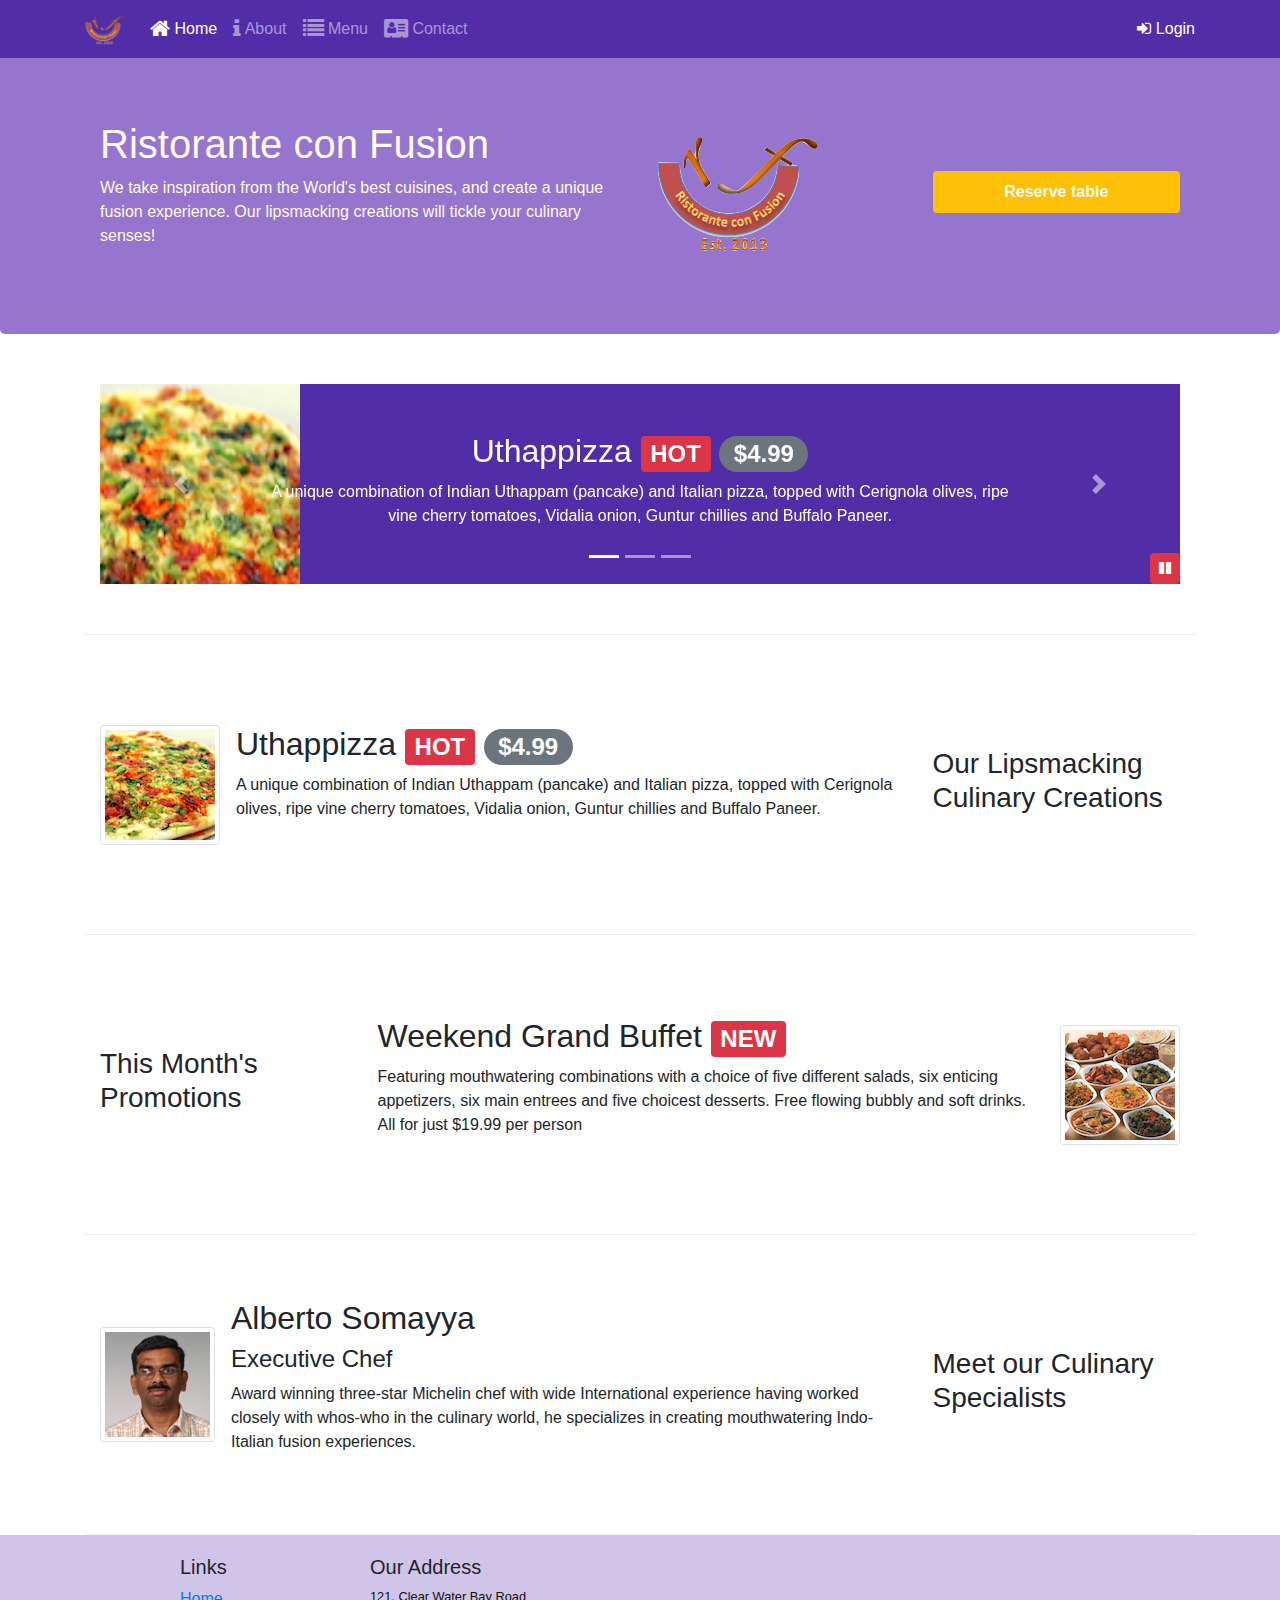
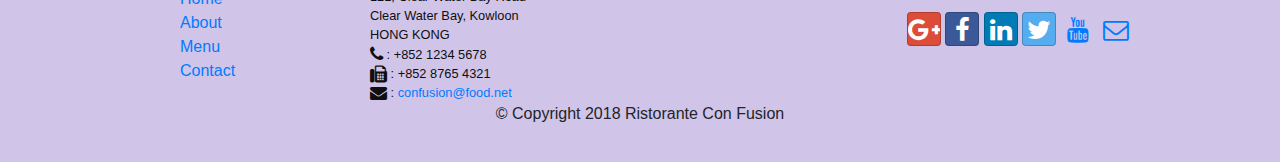
==== index.html @ 11452cea "Added the conFusion project" ====
<!DOCTYPE html><html lang="en"><head><title>Ristorante Con Fusion</title><meta charset="utf-8"><meta name="viewport" content="width=device-width,initial-scale=1,shrink-to-fit=no"><meta http-equiv="x-ua-compatible" content="ie=edge"><link rel="stylesheet" href="css/main.css"></head><body><nav class="navbar navbar-dark navbar-expand-sm fixed-top"><div class="container"><button class="navbar-toggler" type="button" data-toggle="collapse" data-target="#Navbar"><span class="navbar-toggler-icon"></span></button> <a class="navbar-brand" href="#"><img src="img/logo.png" height="30" width="41"></a><div class="collapse navbar-collapse" id="Navbar"><ul class="navbar-nav mr-auto"><li class="nav-item active"><a class="nav-link" href="#"><span class="fa fa-home fa-lg"></span> Home</a></li><li class="nav-item"><a class="nav-link" href="./aboutus.html"><span class="fa fa-info fa-lg"></span> About</a></li><li class="nav-item"><a class="nav-link" href="#"><span class="fa fa-list fa-lg"></span> Menu</a></li><li class="nav-item"><a class="nav-link" href="./contactus.html"><span class="fa fa-address-card fa-lg"></span> Contact</a></li></ul><span class="navbar-text" id="loginButton"><a><span class="fa fa-sign-in"></span> Login</a></span></div></div></nav><div id="loginModal" class="modal fade" role="dialog"><div class="modal-dialog modal-lg" role="content"><div class="modal-content"><div class="modal-header"><h4 class="modal-title">Login</h4><button type="button" class="close" id="closeLogin">&times;</button></div><div class="modal-body"><form><div class="form-row"><div class="form-group col-sm-4"><label class="sr-only" for="exampleInputemail">Email address</label> <input type="email" class="form-control form-control-sm mr-1" id="exampleInputemail" placeholder="Enter email"></div><div class="form-group col-sm-4"><label class="sr-only" for="exampleInputpasswordd">Password</label> <input type="password" class="form-control form-control-sm mr-1" id="exampleInputpassword" placeholder="Password"></div><div class="col-sm-auto"><div class="form-check"><input class="form-check-input" type="checkbox"> <label class="form-check-label">Remember me</label></div></div></div><div class="form-row"><button type="button" class="btn btn-secondary btn-sm ml-auto" id="closeLogin1">Cancel</button> <button type="submit" class="btn btn-primary btn-sm ml-1">Sign in</button></div></form></div></div></div></div><div id="reserveModal" class="modal fade" role="dialog"><div class="modal-dialog modal-lg" role="content"><div class="modal-content"><div class="modal-header"><h4 class="modal-title"><strong>Reserve a Table</strong></h4><button type="button" class="close" id="closeReserve">&times;</button></div><div class="modal-body"><form><div class="form-group row"><label for="noofguest" class="col-sm-2 col-form-label"><strong>Number of Guests</strong></label><div class="col-sm-10"><div class="form-check form-check-inline"><input type="radio" class="form-check-input" name="radios" id="radio1" value="option1"> <label class="form-check-label" for="radio1">1</label></div><div class="form-check form-check-inline"><input type="radio" class="form-check-input" name="radios" id="radio2" value="option2"> <label class="form-check-label" for="radio2">2</label></div><div class="form-check form-check-inline"><input type="radio" class="form-check-input" name="radios" id="radio3" value="option3"> <label class="form-check-label" for="radio3">3</label></div><div class="form-check form-check-inline"><input type="radio" class="form-check-input" name="radios" id="radio4" value="option4"> <label class="form-check-label" for="radio4">4</label></div><div class="form-check form-check-inline"><input type="radio" class="form-check-input" name="radios" id="radio5" value="option5"> <label class="form-check-label" for="radio5">5</label></div><div class="form-check form-check-inline"><input type="radio" class="form-check-input" name="radios" id="radio6" value="option6"> <label class="form-check-label" for="radio6">6</label></div></div></div><div class="form-group row"><label for="smoking" class="col-sm-2 col-form-label"><strong>Section</strong></label><div class="col-sm-10"><div class="btn-group btn-group-toggle" data-toggle="buttons" id="new"><label class="btn btn-success active"><input type="radio" name="options" id="option1" checked="checked"> Non-Smoking</label> <label class="btn btn-danger"><input type="radio" name="options" id="option2"> Smoking</label></div></div></div><div class="form-group row"><label for="dateandtime" class="col-sm-2 col-form-label"><strong>Date and Time</strong></label><div class="col-12 col-sm-4"><input type="text" class="form-control" id="date" name="date" placeholder="Date"></div><div class="col-12 col-sm-4"><input type="text" class="form-control" id="time" name="time" placeholder="Time"></div></div><div class="form-group row"><div class="offset-sm-2 col-sm-10"><button type="button" class="btn btn-secondary ml-auto" id="closeReserve1">Cancel</button> <button type="submit" class="btn btn-primary ml-auto">Reserve</button></div></div></form></div></div></div></div><header class="jumbotron"><div class="container"><div class="row row-header"><div class="col-12 col-sm-6"><h1>Ristorante con Fusion</h1><p>We take inspiration from the World's best cuisines, and create a unique fusion experience. Our lipsmacking creations will tickle your culinary senses!</p></div><div class="col-12 col-sm align-self-center"><img src="img/logo.png" class="img-fluid"></div><div class="col-12 col-sm align-self-center"><a role="button" class="btn btn-block bg-warning nav-link" id="reserveButton"><strong>Reserve table</strong></a></div></div></div></header><div class="container"><div class="row row-content"><div class="col"><div class="carousel slide" id="mycarousel" data-ride="carousel"><div class="carousel-inner" role="listbox"><div class="carousel-item active"><img class="d-block img-fluid" width="200px" src="img/uthappizza.png" alt="uttappizza"><div class="carousel-caption d-none d-md-block"><h2>Uthappizza <span class="badge badge-danger">HOT</span> <span class="badge badge-pill badge-secondary">$4.99</span></h2><p class="d-none d-sm-block">A unique combination of Indian Uthappam (pancake) and Italian pizza, topped with Cerignola olives, ripe vine cherry tomatoes, Vidalia onion, Guntur chillies and Buffalo Paneer.</p></div></div><div class="carousel-item"><img class="d-block img-fluid" width="200px" src="img/buffet.png" alt="buffet"><div class="carousel-caption d-none d-md-block"><h2>Weekend Grand Buffet <span class="badge badge-danger">NEW</span></h2><p class="d-none d-sm-block">Featuring mouthwatering combinations with a choice of five different salads, six enticing appetizers, six main entrees and five choicest desserts. Free flowing bubbly and soft drinks. All for just $19.99 per person</p></div></div><div class="carousel-item"><img class="d-block img-fluid" src="img/alberto.png" alt="alberto"><div class="carousel-caption d-none d-md-block"><h2>Alberto Somayya</h2><h4>Executive Chef</h4><p class="d-none d-sm-block">Award winning three-star Michelin chef with wide International experience having worked closely with whos-who in the culinary world, he specializes in creating mouthwatering Indo-Italian fusion experiences.</p></div></div></div><ol class="carousel-indicators"><li data-target="#mycarousel" data-slide-to="0" class="active"></li><li data-target="#mycarousel" data-slide-to="1"></li><li data-target="#mycarousel" data-slide-to="2"></li></ol><a class="carousel-control-prev" href="#mycarousel" role="button" data-slide="prev"><span class="carousel-control-prev-icon"></span> </a><a class="carousel-control-next" href="#mycarousel" role="button" data-slide="next"><span class="carousel-control-next-icon"></span> </a><button class="btn btn-danger btn-sm" id="carouselButton"><span class="fa fa-pause"></span></button></div></div></div><div class="row row-content align-items-center"><div class="col-12 col-sm-4 order-sm-last col-md-3"><h3>Our Lipsmacking Culinary Creations</h3></div><div class="col col-sm order-sm-first col-md"><div class="media"><img class="d-flex mr-3 img-thumbnail align-self-center" src="img/uthappizza.png" alt="Uthappizza"><div class="media-body"><h2 class="mt-0">Uthappizza <span class="badge badge-danger">HOT</span> <span class="badge badge-pill badge-secondary">$4.99</span></h2><p class="d-none d-sm-block">A unique combination of Indian Uthappam (pancake) and Italian pizza, topped with Cerignola olives, ripe vine cherry tomatoes, Vidalia onion, Guntur chillies and Buffalo Paneer.</p></div></div></div></div><div class="row row-content align-items-center"><div class="col-12 col-sm-4 col-md-3"><h3>This Month's Promotions</h3></div><div class="col col-sm col-md"><div class="media"><div class="media-body"><h2>Weekend Grand Buffet <span class="badge badge-danger">NEW</span></h2><p class="d-none d-sm-block">Featuring mouthwatering combinations with a choice of five different salads, six enticing appetizers, six main entrees and five choicest desserts. Free flowing bubbly and soft drinks. All for just $19.99 per person</p></div><img src="img/buffet.png" alt="Weekend Grand Buffet" class="d-flex ml-3 img-thumbnail align-self-center"></div></div></div><div class="row row-content align-items-center"><div class="col-12 col-sm-4 order-sm-last col-md-3"><h3>Meet our Culinary Specialists</h3></div><div class="col col-sm order-sm-first col-md"><div class="media"><img src="img/alberto.png" class="d-flex mr-3 img-thumbnail align-self-center" alt="Alberto Somayya"><div class="media-body"><h2>Alberto Somayya</h2><h4>Executive Chef</h4><p class="d-none d-sm-block">Award winning three-star Michelin chef with wide International experience having worked closely with whos-who in the culinary world, he specializes in creating mouthwatering Indo-Italian fusion experiences.</p></div></div></div></div></div><footer class="footer"><div class="container"><div class="row"><div class="col-4 offset-1 col-sm-2"><h5>Links</h5><ul class="list-unstyled"><li><a href="#">Home</a></li><li><a href="./aboutus.html">About</a></li><li><a href="#">Menu</a></li><li><a href="./contactus.html">Contact</a></li></ul></div><div class="col-7 col-sm-5"><h5>Our Address</h5><address>121, Clear Water Bay Road<br>Clear Water Bay, Kowloon<br>HONG KONG<br><i class="fa fa-phone fa-lg"></i> : +852 1234 5678<br><i class="fa fa-fax fa-lg"></i> : +852 8765 4321<br><i class="fa fa-envelope fa-lg"></i> : <a href="mailto:confusion@food.net">confusion@food.net</a></address></div><div class="col-12 col-sm-4 align-self-center"><div class="text-center"><a class="btn btn-social-icon btn-google" href="http://google.com/+"><i class="fa fa-google-plus fa-lg"></i></a> <a class="btn btn-social-icon btn-facebook" href="http://www.facebook.com/profile.php?id="><i class="fa fa-facebook fa-lg"></i></a> <a class="btn btn-social-icon btn-linkedin" href="http://www.linkedin.com/in/"><i class="fa fa-linkedin fa-lg"></i></a> <a class="btn btn-social-icon btn-twitter" href="http://twitter.com/"><i class="fa fa-twitter fa-lg"></i></a> <a class="btn btn-social-icon btn-youtube" href="http://youtube.com/"><i class="fa fa-youtube fa-lg"></i></a> <a class="btn btn-social-icon" href="mailto:"><i class="fa fa-envelope-o fa-lg"></i></a></div></div></div><div class="row justify-content-center"><div class="col-auto"><p>© Copyright 2018 Ristorante Con Fusion</p></div></div></div></footer><script src="js/main.js"></script></body></html>
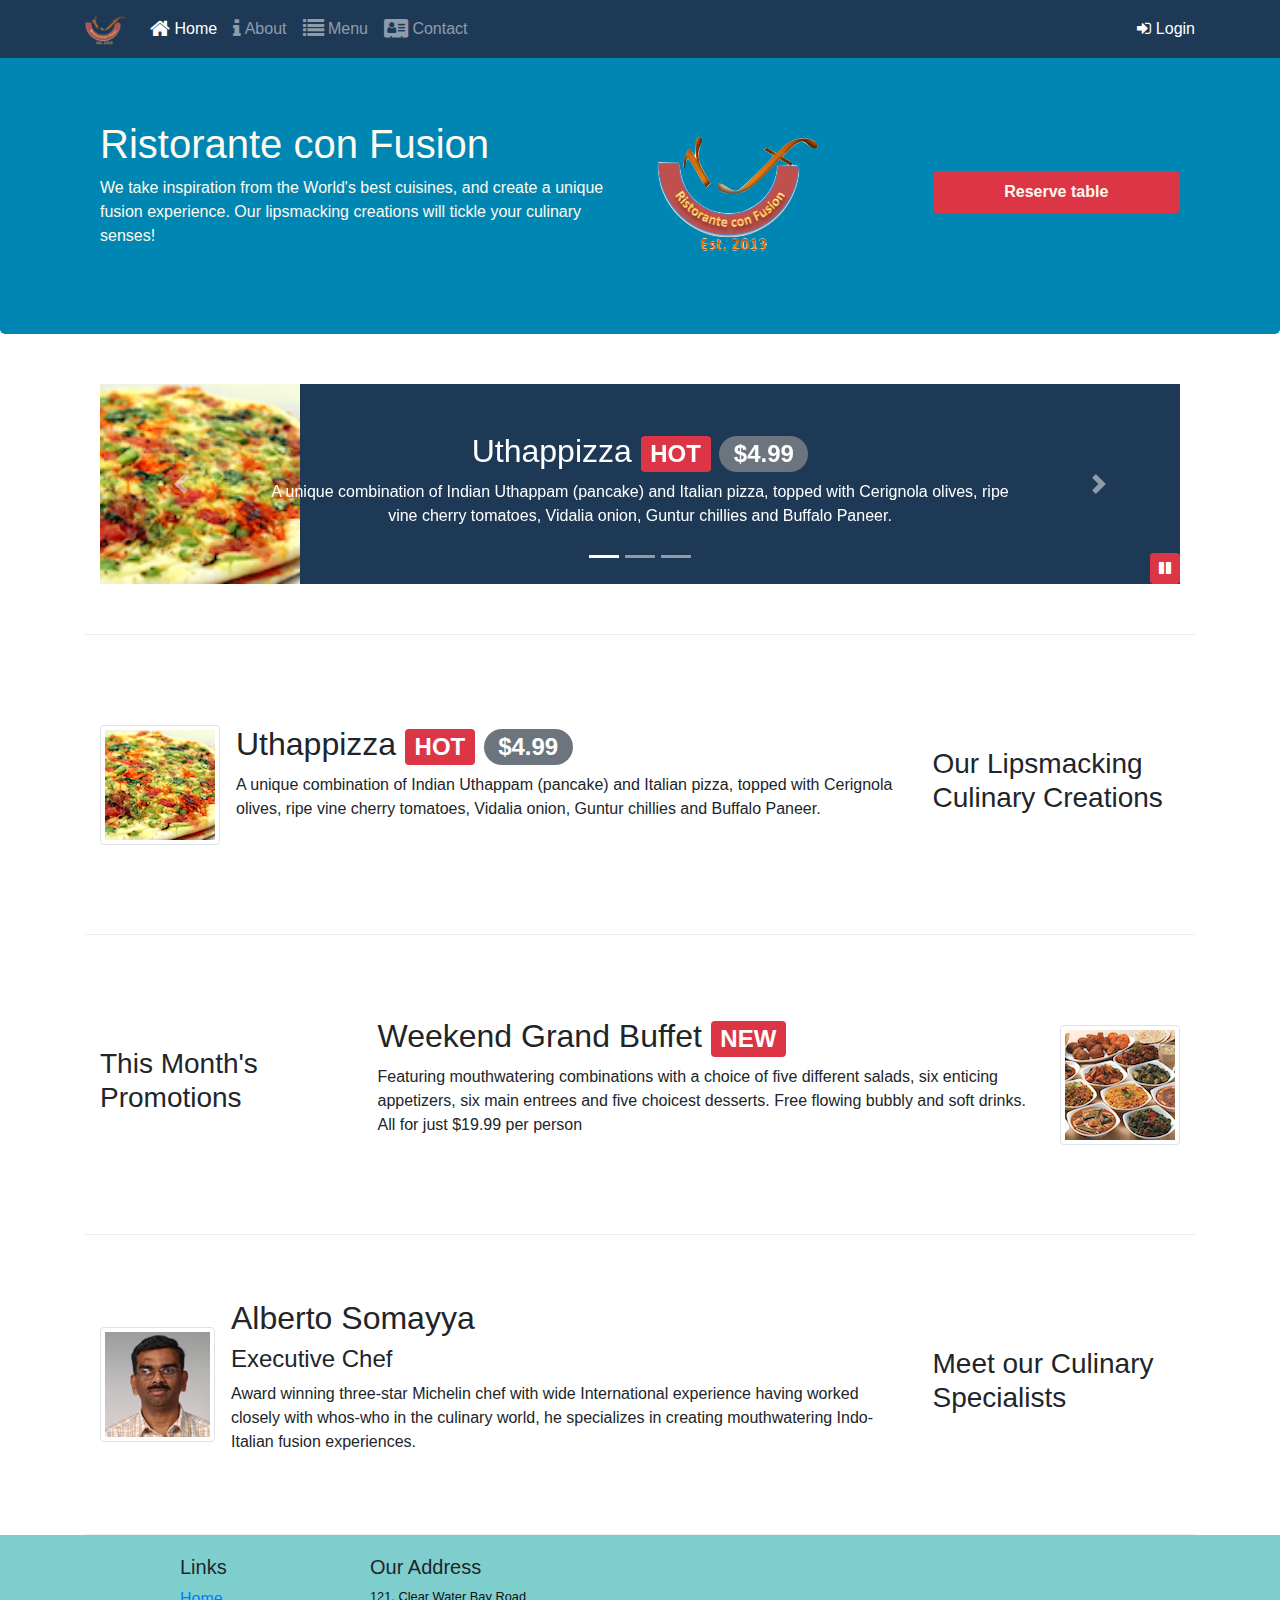
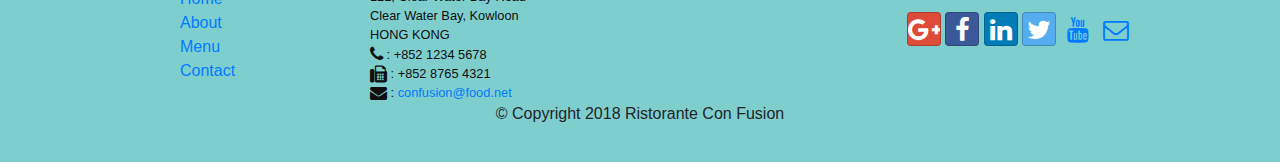
==== commit 7fbafa08: "Updated index.html" ====
--- a/index.html
+++ b/index.html
@@ -1 +1 @@
-<!DOCTYPE html><html lang="en"><head><title>Ristorante Con Fusion</title><meta charset="utf-8"><meta name="viewport" content="width=device-width,initial-scale=1,shrink-to-fit=no"><meta http-equiv="x-ua-compatible" content="ie=edge"><link rel="stylesheet" href="css/main.css"></head><body><nav class="navbar navbar-dark navbar-expand-sm fixed-top"><div class="container"><button class="navbar-toggler" type="button" data-toggle="collapse" data-target="#Navbar"><span class="navbar-toggler-icon"></span></button> <a class="navbar-brand" href="#"><img src="img/logo.png" height="30" width="41"></a><div class="collapse navbar-collapse" id="Navbar"><ul class="navbar-nav mr-auto"><li class="nav-item active"><a class="nav-link" href="#"><span class="fa fa-home fa-lg"></span> Home</a></li><li class="nav-item"><a class="nav-link" href="./aboutus.html"><span class="fa fa-info fa-lg"></span> About</a></li><li class="nav-item"><a class="nav-link" href="#"><span class="fa fa-list fa-lg"></span> Menu</a></li><li class="nav-item"><a class="nav-link" href="./contactus.html"><span class="fa fa-address-card fa-lg"></span> Contact</a></li></ul><span class="navbar-text" id="loginButton"><a><span class="fa fa-sign-in"></span> Login</a></span></div></div></nav><div id="loginModal" class="modal fade" role="dialog"><div class="modal-dialog modal-lg" role="content"><div class="modal-content"><div class="modal-header"><h4 class="modal-title">Login</h4><button type="button" class="close" id="closeLogin">&times;</button></div><div class="modal-body"><form><div class="form-row"><div class="form-group col-sm-4"><label class="sr-only" for="exampleInputemail">Email address</label> <input type="email" class="form-control form-control-sm mr-1" id="exampleInputemail" placeholder="Enter email"></div><div class="form-group col-sm-4"><label class="sr-only" for="exampleInputpasswordd">Password</label> <input type="password" class="form-control form-control-sm mr-1" id="exampleInputpassword" placeholder="Password"></div><div class="col-sm-auto"><div class="form-check"><input class="form-check-input" type="checkbox"> <label class="form-check-label">Remember me</label></div></div></div><div class="form-row"><button type="button" class="btn btn-secondary btn-sm ml-auto" id="closeLogin1">Cancel</button> <button type="submit" class="btn btn-primary btn-sm ml-1">Sign in</button></div></form></div></div></div></div><div id="reserveModal" class="modal fade" role="dialog"><div class="modal-dialog modal-lg" role="content"><div class="modal-content"><div class="modal-header"><h4 class="modal-title"><strong>Reserve a Table</strong></h4><button type="button" class="close" id="closeReserve">&times;</button></div><div class="modal-body"><form><div class="form-group row"><label for="noofguest" class="col-sm-2 col-form-label"><strong>Number of Guests</strong></label><div class="col-sm-10"><div class="form-check form-check-inline"><input type="radio" class="form-check-input" name="radios" id="radio1" value="option1"> <label class="form-check-label" for="radio1">1</label></div><div class="form-check form-check-inline"><input type="radio" class="form-check-input" name="radios" id="radio2" value="option2"> <label class="form-check-label" for="radio2">2</label></div><div class="form-check form-check-inline"><input type="radio" class="form-check-input" name="radios" id="radio3" value="option3"> <label class="form-check-label" for="radio3">3</label></div><div class="form-check form-check-inline"><input type="radio" class="form-check-input" name="radios" id="radio4" value="option4"> <label class="form-check-label" for="radio4">4</label></div><div class="form-check form-check-inline"><input type="radio" class="form-check-input" name="radios" id="radio5" value="option5"> <label class="form-check-label" for="radio5">5</label></div><div class="form-check form-check-inline"><input type="radio" class="form-check-input" name="radios" id="radio6" value="option6"> <label class="form-check-label" for="radio6">6</label></div></div></div><div class="form-group row"><label for="smoking" class="col-sm-2 col-form-label"><strong>Section</strong></label><div class="col-sm-10"><div class="btn-group btn-group-toggle" data-toggle="buttons" id="new"><label class="btn btn-success active"><input type="radio" name="options" id="option1" checked="checked"> Non-Smoking</label> <label class="btn btn-danger"><input type="radio" name="options" id="option2"> Smoking</label></div></div></div><div class="form-group row"><label for="dateandtime" class="col-sm-2 col-form-label"><strong>Date and Time</strong></label><div class="col-12 col-sm-4"><input type="text" class="form-control" id="date" name="date" placeholder="Date"></div><div class="col-12 col-sm-4"><input type="text" class="form-control" id="time" name="time" placeholder="Time"></div></div><div class="form-group row"><div class="offset-sm-2 col-sm-10"><button type="button" class="btn btn-secondary ml-auto" id="closeReserve1">Cancel</button> <button type="submit" class="btn btn-primary ml-auto">Reserve</button></div></div></form></div></div></div></div><header class="jumbotron"><div class="container"><div class="row row-header"><div class="col-12 col-sm-6"><h1>Ristorante con Fusion</h1><p>We take inspiration from the World's best cuisines, and create a unique fusion experience. Our lipsmacking creations will tickle your culinary senses!</p></div><div class="col-12 col-sm align-self-center"><img src="img/logo.png" class="img-fluid"></div><div class="col-12 col-sm align-self-center"><a role="button" class="btn btn-block bg-warning nav-link" id="reserveButton"><strong>Reserve table</strong></a></div></div></div></header><div class="container"><div class="row row-content"><div class="col"><div class="carousel slide" id="mycarousel" data-ride="carousel"><div class="carousel-inner" role="listbox"><div class="carousel-item active"><img class="d-block img-fluid" width="200px" src="img/uthappizza.png" alt="uttappizza"><div class="carousel-caption d-none d-md-block"><h2>Uthappizza <span class="badge badge-danger">HOT</span> <span class="badge badge-pill badge-secondary">$4.99</span></h2><p class="d-none d-sm-block">A unique combination of Indian Uthappam (pancake) and Italian pizza, topped with Cerignola olives, ripe vine cherry tomatoes, Vidalia onion, Guntur chillies and Buffalo Paneer.</p></div></div><div class="carousel-item"><img class="d-block img-fluid" width="200px" src="img/buffet.png" alt="buffet"><div class="carousel-caption d-none d-md-block"><h2>Weekend Grand Buffet <span class="badge badge-danger">NEW</span></h2><p class="d-none d-sm-block">Featuring mouthwatering combinations with a choice of five different salads, six enticing appetizers, six main entrees and five choicest desserts. Free flowing bubbly and soft drinks. All for just $19.99 per person</p></div></div><div class="carousel-item"><img class="d-block img-fluid" src="img/alberto.png" alt="alberto"><div class="carousel-caption d-none d-md-block"><h2>Alberto Somayya</h2><h4>Executive Chef</h4><p class="d-none d-sm-block">Award winning three-star Michelin chef with wide International experience having worked closely with whos-who in the culinary world, he specializes in creating mouthwatering Indo-Italian fusion experiences.</p></div></div></div><ol class="carousel-indicators"><li data-target="#mycarousel" data-slide-to="0" class="active"></li><li data-target="#mycarousel" data-slide-to="1"></li><li data-target="#mycarousel" data-slide-to="2"></li></ol><a class="carousel-control-prev" href="#mycarousel" role="button" data-slide="prev"><span class="carousel-control-prev-icon"></span> </a><a class="carousel-control-next" href="#mycarousel" role="button" data-slide="next"><span class="carousel-control-next-icon"></span> </a><button class="btn btn-danger btn-sm" id="carouselButton"><span class="fa fa-pause"></span></button></div></div></div><div class="row row-content align-items-center"><div class="col-12 col-sm-4 order-sm-last col-md-3"><h3>Our Lipsmacking Culinary Creations</h3></div><div class="col col-sm order-sm-first col-md"><div class="media"><img class="d-flex mr-3 img-thumbnail align-self-center" src="img/uthappizza.png" alt="Uthappizza"><div class="media-body"><h2 class="mt-0">Uthappizza <span class="badge badge-danger">HOT</span> <span class="badge badge-pill badge-secondary">$4.99</span></h2><p class="d-none d-sm-block">A unique combination of Indian Uthappam (pancake) and Italian pizza, topped with Cerignola olives, ripe vine cherry tomatoes, Vidalia onion, Guntur chillies and Buffalo Paneer.</p></div></div></div></div><div class="row row-content align-items-center"><div class="col-12 col-sm-4 col-md-3"><h3>This Month's Promotions</h3></div><div class="col col-sm col-md"><div class="media"><div class="media-body"><h2>Weekend Grand Buffet <span class="badge badge-danger">NEW</span></h2><p class="d-none d-sm-block">Featuring mouthwatering combinations with a choice of five different salads, six enticing appetizers, six main entrees and five choicest desserts. Free flowing bubbly and soft drinks. All for just $19.99 per person</p></div><img src="img/buffet.png" alt="Weekend Grand Buffet" class="d-flex ml-3 img-thumbnail align-self-center"></div></div></div><div class="row row-content align-items-center"><div class="col-12 col-sm-4 order-sm-last col-md-3"><h3>Meet our Culinary Specialists</h3></div><div class="col col-sm order-sm-first col-md"><div class="media"><img src="img/alberto.png" class="d-flex mr-3 img-thumbnail align-self-center" alt="Alberto Somayya"><div class="media-body"><h2>Alberto Somayya</h2><h4>Executive Chef</h4><p class="d-none d-sm-block">Award winning three-star Michelin chef with wide International experience having worked closely with whos-who in the culinary world, he specializes in creating mouthwatering Indo-Italian fusion experiences.</p></div></div></div></div></div><footer class="footer"><div class="container"><div class="row"><div class="col-4 offset-1 col-sm-2"><h5>Links</h5><ul class="list-unstyled"><li><a href="#">Home</a></li><li><a href="./aboutus.html">About</a></li><li><a href="#">Menu</a></li><li><a href="./contactus.html">Contact</a></li></ul></div><div class="col-7 col-sm-5"><h5>Our Address</h5><address>121, Clear Water Bay Road<br>Clear Water Bay, Kowloon<br>HONG KONG<br><i class="fa fa-phone fa-lg"></i> : +852 1234 5678<br><i class="fa fa-fax fa-lg"></i> : +852 8765 4321<br><i class="fa fa-envelope fa-lg"></i> : <a href="mailto:confusion@food.net">confusion@food.net</a></address></div><div class="col-12 col-sm-4 align-self-center"><div class="text-center"><a class="btn btn-social-icon btn-google" href="http://google.com/+"><i class="fa fa-google-plus fa-lg"></i></a> <a class="btn btn-social-icon btn-facebook" href="http://www.facebook.com/profile.php?id="><i class="fa fa-facebook fa-lg"></i></a> <a class="btn btn-social-icon btn-linkedin" href="http://www.linkedin.com/in/"><i class="fa fa-linkedin fa-lg"></i></a> <a class="btn btn-social-icon btn-twitter" href="http://twitter.com/"><i class="fa fa-twitter fa-lg"></i></a> <a class="btn btn-social-icon btn-youtube" href="http://youtube.com/"><i class="fa fa-youtube fa-lg"></i></a> <a class="btn btn-social-icon" href="mailto:"><i class="fa fa-envelope-o fa-lg"></i></a></div></div></div><div class="row justify-content-center"><div class="col-auto"><p>© Copyright 2018 Ristorante Con Fusion</p></div></div></div></footer><script src="js/main.js"></script></body></html>+<!DOCTYPE html><html lang="en"><head><title>Ristorante Con Fusion</title><meta charset="utf-8"><meta name="viewport" content="width=device-width,initial-scale=1,shrink-to-fit=no"><meta http-equiv="x-ua-compatible" content="ie=edge"><link rel="stylesheet" href="css/main.css"></head><body><nav class="navbar navbar-dark navbar-expand-sm fixed-top"><div class="container"><button class="navbar-toggler" type="button" data-toggle="collapse" data-target="#Navbar"><span class="navbar-toggler-icon"></span></button> <a class="navbar-brand" href="#"><img src="img/logo.png" height="30" width="41"></a><div class="collapse navbar-collapse" id="Navbar"><ul class="navbar-nav mr-auto"><li class="nav-item active"><a class="nav-link" href="#"><span class="fa fa-home fa-lg"></span> Home</a></li><li class="nav-item"><a class="nav-link" href="./aboutus.html"><span class="fa fa-info fa-lg"></span> About</a></li><li class="nav-item"><a class="nav-link" href="#"><span class="fa fa-list fa-lg"></span> Menu</a></li><li class="nav-item"><a class="nav-link" href="./contactus.html"><span class="fa fa-address-card fa-lg"></span> Contact</a></li></ul><span class="navbar-text" id="loginButton"><a><span class="fa fa-sign-in"></span> Login</a></span></div></div></nav><div id="loginModal" class="modal fade" role="dialog"><div class="modal-dialog modal-lg" role="content"><div class="modal-content"><div class="modal-header"><h4 class="modal-title">Login</h4><button type="button" class="close" id="closeLogin">&times;</button></div><div class="modal-body"><form><div class="form-row"><div class="form-group col-sm-4"><label class="sr-only" for="exampleInputemail">Email address</label> <input type="email" class="form-control form-control-sm mr-1" id="exampleInputemail" placeholder="Enter email"></div><div class="form-group col-sm-4"><label class="sr-only" for="exampleInputpasswordd">Password</label> <input type="password" class="form-control form-control-sm mr-1" id="exampleInputpassword" placeholder="Password"></div><div class="col-sm-auto"><div class="form-check"><input class="form-check-input" type="checkbox"> <label class="form-check-label">Remember me</label></div></div></div><div class="form-row"><button type="button" class="btn btn-secondary btn-sm ml-auto" id="closeLogin1">Cancel</button> <button type="submit" class="btn btn-primary btn-sm ml-1">Sign in</button></div></form></div></div></div></div><div id="reserveModal" class="modal fade" role="dialog"><div class="modal-dialog modal-lg" role="content"><div class="modal-content"><div class="modal-header"><h4 class="modal-title"><strong>Reserve a Table</strong></h4><button type="button" class="close" id="closeReserve">&times;</button></div><div class="modal-body"><form><div class="form-group row"><label for="noofguest" class="col-sm-2 col-form-label"><strong>Number of Guests</strong></label><div class="col-sm-10"><div class="form-check form-check-inline"><input type="radio" class="form-check-input" name="radios" id="radio1" value="option1"> <label class="form-check-label" for="radio1">1</label></div><div class="form-check form-check-inline"><input type="radio" class="form-check-input" name="radios" id="radio2" value="option2"> <label class="form-check-label" for="radio2">2</label></div><div class="form-check form-check-inline"><input type="radio" class="form-check-input" name="radios" id="radio3" value="option3"> <label class="form-check-label" for="radio3">3</label></div><div class="form-check form-check-inline"><input type="radio" class="form-check-input" name="radios" id="radio4" value="option4"> <label class="form-check-label" for="radio4">4</label></div><div class="form-check form-check-inline"><input type="radio" class="form-check-input" name="radios" id="radio5" value="option5"> <label class="form-check-label" for="radio5">5</label></div><div class="form-check form-check-inline"><input type="radio" class="form-check-input" name="radios" id="radio6" value="option6"> <label class="form-check-label" for="radio6">6</label></div></div></div><div class="form-group row"><label for="smoking" class="col-sm-2 col-form-label"><strong>Section</strong></label><div class="col-sm-10"><div class="btn-group btn-group-toggle" data-toggle="buttons" id="new"><label class="btn btn-success active"><input type="radio" name="options" id="option1" checked="checked"> Non-Smoking</label> <label class="btn btn-danger"><input type="radio" name="options" id="option2"> Smoking</label></div></div></div><div class="form-group row"><label for="dateandtime" class="col-sm-2 col-form-label"><strong>Date and Time</strong></label><div class="col-12 col-sm-4"><input type="text" class="form-control" id="date" name="date" placeholder="Date"></div><div class="col-12 col-sm-4"><input type="text" class="form-control" id="time" name="time" placeholder="Time"></div></div><div class="form-group row"><div class="offset-sm-2 col-sm-10"><button type="button" class="btn btn-secondary ml-auto" id="closeReserve1">Cancel</button> <button type="submit" class="btn btn-primary ml-auto">Reserve</button></div></div></form></div></div></div></div><header class="jumbotron"><div class="container"><div class="row row-header"><div class="col-12 col-sm-6"><h1>Ristorante con Fusion</h1><p>We take inspiration from the World's best cuisines, and create a unique fusion experience. Our lipsmacking creations will tickle your culinary senses!</p></div><div class="col-12 col-sm align-self-center"><img src="img/logo.png" class="img-fluid"></div><div class="col-12 col-sm align-self-center"><a role="button" class="btn btn-block bg-danger nav-link" id="reserveButton"><strong>Reserve table</strong></a></div></div></div></header><div class="container"><div class="row row-content"><div class="col"><div class="carousel slide" id="mycarousel" data-ride="carousel"><div class="carousel-inner" role="listbox"><div class="carousel-item active"><img class="d-block img-fluid" src="img/uthappizza.png" alt="uttappizza"><div class="carousel-caption d-none d-md-block"><h2>Uthappizza <span class="badge badge-danger">HOT</span> <span class="badge badge-pill badge-secondary">$4.99</span></h2><p class="d-none d-sm-block">A unique combination of Indian Uthappam (pancake) and Italian pizza, topped with Cerignola olives, ripe vine cherry tomatoes, Vidalia onion, Guntur chillies and Buffalo Paneer.</p></div></div><div class="carousel-item"><img class="d-block img-fluid" src="img/buffet.png" alt="buffet"><div class="carousel-caption d-none d-md-block"><h2>Weekend Grand Buffet <span class="badge badge-danger">NEW</span></h2><p class="d-none d-sm-block">Featuring mouthwatering combinations with a choice of five different salads, six enticing appetizers, six main entrees and five choicest desserts. Free flowing bubbly and soft drinks. All for just $19.99 per person</p></div></div><div class="carousel-item"><img class="d-block img-fluid" src="img/alberto.png" alt="alberto"><div class="carousel-caption d-none d-md-block"><h2>Alberto Somayya</h2><h4>Executive Chef</h4><p class="d-none d-sm-block">Award winning three-star Michelin chef with wide International experience having worked closely with whos-who in the culinary world, he specializes in creating mouthwatering Indo-Italian fusion experiences.</p></div></div></div><ol class="carousel-indicators"><li data-target="#mycarousel" data-slide-to="0" class="active"></li><li data-target="#mycarousel" data-slide-to="1"></li><li data-target="#mycarousel" data-slide-to="2"></li></ol><a class="carousel-control-prev" href="#mycarousel" role="button" data-slide="prev"><span class="carousel-control-prev-icon"></span> </a><a class="carousel-control-next" href="#mycarousel" role="button" data-slide="next"><span class="carousel-control-next-icon"></span> </a><button class="btn btn-danger btn-sm" id="carouselButton"><span class="fa fa-pause"></span></button></div></div></div><div class="row row-content align-items-center"><div class="col-12 col-sm-4 order-sm-last col-md-3"><h3>Our Lipsmacking Culinary Creations</h3></div><div class="col col-sm order-sm-first col-md"><div class="media"><img class="d-flex mr-3 img-thumbnail align-self-center" src="img/uthappizza.png" alt="Uthappizza"><div class="media-body"><h2 class="mt-0">Uthappizza <span class="badge badge-danger">HOT</span> <span class="badge badge-pill badge-secondary">$4.99</span></h2><p class="d-none d-sm-block">A unique combination of Indian Uthappam (pancake) and Italian pizza, topped with Cerignola olives, ripe vine cherry tomatoes, Vidalia onion, Guntur chillies and Buffalo Paneer.</p></div></div></div></div><div class="row row-content align-items-center"><div class="col-12 col-sm-4 col-md-3"><h3>This Month's Promotions</h3></div><div class="col col-sm col-md"><div class="media"><div class="media-body"><h2>Weekend Grand Buffet <span class="badge badge-danger">NEW</span></h2><p class="d-none d-sm-block">Featuring mouthwatering combinations with a choice of five different salads, six enticing appetizers, six main entrees and five choicest desserts. Free flowing bubbly and soft drinks. All for just $19.99 per person</p></div><img src="img/buffet.png" alt="Weekend Grand Buffet" class="d-flex ml-3 img-thumbnail align-self-center"></div></div></div><div class="row row-content align-items-center"><div class="col-12 col-sm-4 order-sm-last col-md-3"><h3>Meet our Culinary Specialists</h3></div><div class="col col-sm order-sm-first col-md"><div class="media"><img src="img/alberto.png" class="d-flex mr-3 img-thumbnail align-self-center" alt="Alberto Somayya"><div class="media-body"><h2>Alberto Somayya</h2><h4>Executive Chef</h4><p class="d-none d-sm-block">Award winning three-star Michelin chef with wide International experience having worked closely with whos-who in the culinary world, he specializes in creating mouthwatering Indo-Italian fusion experiences.</p></div></div></div></div></div><footer class="footer"><div class="container"><div class="row"><div class="col-4 offset-1 col-sm-2"><h5>Links</h5><ul class="list-unstyled"><li><a href="#">Home</a></li><li><a href="./aboutus.html">About</a></li><li><a href="#">Menu</a></li><li><a href="./contactus.html">Contact</a></li></ul></div><div class="col-7 col-sm-5"><h5>Our Address</h5><address>121, Clear Water Bay Road<br>Clear Water Bay, Kowloon<br>HONG KONG<br><i class="fa fa-phone fa-lg"></i> : +852 1234 5678<br><i class="fa fa-fax fa-lg"></i> : +852 8765 4321<br><i class="fa fa-envelope fa-lg"></i> : <a href="mailto:confusion@food.net">confusion@food.net</a></address></div><div class="col-12 col-sm-4 align-self-center"><div class="text-center"><a class="btn btn-social-icon btn-google" href="http://google.com/+"><i class="fa fa-google-plus fa-lg"></i></a> <a class="btn btn-social-icon btn-facebook" href="http://www.facebook.com/profile.php?id="><i class="fa fa-facebook fa-lg"></i></a> <a class="btn btn-social-icon btn-linkedin" href="http://www.linkedin.com/in/"><i class="fa fa-linkedin fa-lg"></i></a> <a class="btn btn-social-icon btn-twitter" href="http://twitter.com/"><i class="fa fa-twitter fa-lg"></i></a> <a class="btn btn-social-icon btn-youtube" href="http://youtube.com/"><i class="fa fa-youtube fa-lg"></i></a> <a class="btn btn-social-icon" href="mailto:"><i class="fa fa-envelope-o fa-lg"></i></a></div></div></div><div class="row justify-content-center"><div class="col-auto"><p>© Copyright 2018 Ristorante Con Fusion</p></div></div></div></footer><script src="js/main.js"></script></body></html>
